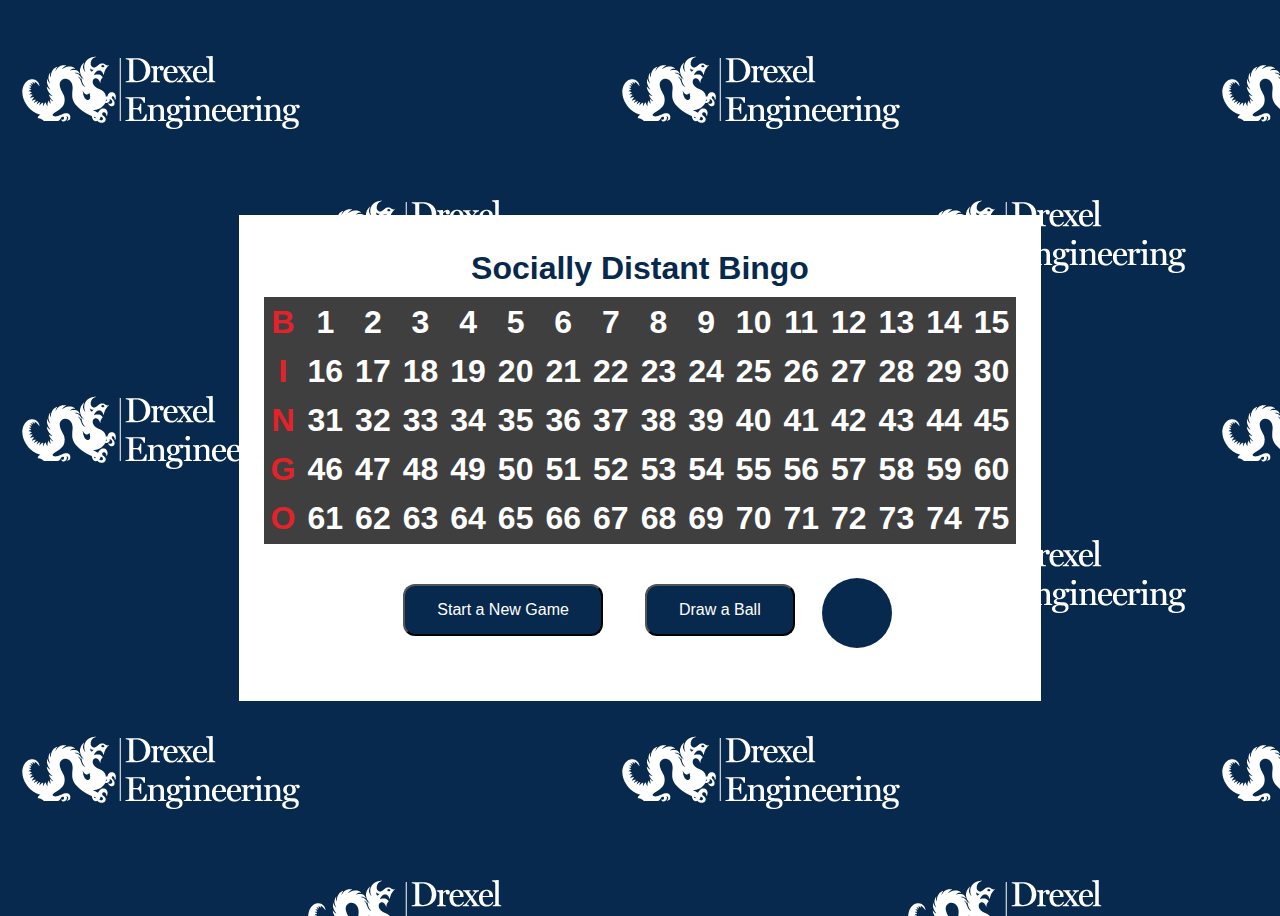
==== caller.html @ 64608546 "Add files via upload" ====
<!doctype html>
<html>
<head>
<meta charset="utf-8">
<title>Socially Distant Bingo | Bingo Board</title>
<link rel="stylesheet" type="text/css" href="bingoboard.css" />
<script type="text/javascript" src="bingoboard.js"></script>

</head>

<body>
	<div id="container">
    <div id="header">
      <h1>Socially Distant Bingo</h1>
    </div>
	<div id="instructions">

<table>
<tr><td class="letter">B</td>
<td class='numberoff' id='N1'>1</td>
<td class='numberoff' id='N2'>2</td>
<td class='numberoff' id='N3'>3</td>
<td class='numberoff' id='N4'>4</td>
<td class='numberoff' id='N5'>5</td>
<td class='numberoff' id='N6'>6</td>
<td class='numberoff' id='N7'>7</td>
<td class='numberoff' id='N8'>8</td>
<td class='numberoff' id='N9'>9</td>
<td class='numberoff' id='N10'>10</td>
<td class='numberoff' id='N11'>11</td>
<td class='numberoff' id='N12'>12</td>
<td class='numberoff' id='N13'>13</td>
<td class='numberoff' id='N14'>14</td>
<td class='numberoff' id='N15'>15</td>
</tr>
<tr><td class="letter">I</td>
<td class='numberoff' id='N16'>16</td>
<td class='numberoff' id='N17'>17</td>
<td class='numberoff' id='N18'>18</td>
<td class='numberoff' id='N19'>19</td>
<td class='numberoff' id='N20'>20</td>
<td class='numberoff' id='N21'>21</td>
<td class='numberoff' id='N22'>22</td>
<td class='numberoff' id='N23'>23</td>
<td class='numberoff' id='N24'>24</td>
<td class='numberoff' id='N25'>25</td>
<td class='numberoff' id='N26'>26</td>
<td class='numberoff' id='N27'>27</td>
<td class='numberoff' id='N28'>28</td>
<td class='numberoff' id='N29'>29</td>
<td class='numberoff' id='N30'>30</td>
</tr>
<tr><td class="letter">N</td>
<td class='numberoff' id='N31'>31</td>
<td class='numberoff' id='N32'>32</td>
<td class='numberoff' id='N33'>33</td>
<td class='numberoff' id='N34'>34</td>
<td class='numberoff' id='N35'>35</td>
<td class='numberoff' id='N36'>36</td>
<td class='numberoff' id='N37'>37</td>
<td class='numberoff' id='N38'>38</td>
<td class='numberoff' id='N39'>39</td>
<td class='numberoff' id='N40'>40</td>
<td class='numberoff' id='N41'>41</td>
<td class='numberoff' id='N42'>42</td>
<td class='numberoff' id='N43'>43</td>
<td class='numberoff' id='N44'>44</td>
<td class='numberoff' id='N45'>45</td>
</tr>
<tr><td class="letter">G</td>
<td class='numberoff' id='N46'>46</td>
<td class='numberoff' id='N47'>47</td>
<td class='numberoff' id='N48'>48</td>
<td class='numberoff' id='N49'>49</td>
<td class='numberoff' id='N50'>50</td>
<td class='numberoff' id='N51'>51</td>
<td class='numberoff' id='N52'>52</td>
<td class='numberoff' id='N53'>53</td>
<td class='numberoff' id='N54'>54</td>
<td class='numberoff' id='N55'>55</td>
<td class='numberoff' id='N56'>56</td>
<td class='numberoff' id='N57'>57</td>
<td class='numberoff' id='N58'>58</td>
<td class='numberoff' id='N59'>59</td>
<td class='numberoff' id='N60'>60</td>
</tr>
<tr><td class="letter">O</td>
<td class='numberoff' id='N61'>61</td>
<td class='numberoff' id='N62'>62</td>
<td class='numberoff' id='N63'>63</td>
<td class='numberoff' id='N64'>64</td>
<td class='numberoff' id='N65'>65</td>
<td class='numberoff' id='N66'>66</td>
<td class='numberoff' id='N67'>67</td>
<td class='numberoff' id='N68'>68</td>
<td class='numberoff' id='N69'>69</td>
<td class='numberoff' id='N70'>70</td>
<td class='numberoff' id='N71'>71</td>
<td class='numberoff' id='N72'>72</td>
<td class='numberoff' id='N73'>73</td>
<td class='numberoff' id='N74'>74</td>
<td class='numberoff' id='N75'>75</td>
	</tr>
</table>
<div id="controls"><button onclick="newGame()">Start a New Game</button> &nbsp; <button onclick="getBall()">Draw a Ball</button> &nbsp; <span id="ballnum">&nbsp;</span></div>
</body>
</html>
---- bingoboard.css ----
body {
	background-image: url("bglogo.png");
  display: flex;
  height: 100vh;
  align-content: center;
  justify-content: center;
  align-items: center;
}

h1, h2 {
  font-family: Gotham, "Helvetica Neue", Helvetica, Arial, "sans-serif"; 
  font-weight: 600;
  margin: 0 auto;
  text-align: center;
  padding: 10px;
  color: #07294D;
}

p {
  font-family: Gotham, "Helvetica Neue", Helvetica, Arial, "sans-serif"; 
  font-size: 16px;
  color: #00000;
}
table {
	background-color: #3F3F3F
}

td {
  font-family: Gotham, "Helvetica Neue", Helvetica, Arial, "sans-serif";
  margin: 0 auto;
  text-align: center;
	padding: 5px;
  font-size: 32px;
  font-weight: bold;
}
.numberoff {
	color: #ffffff;
	}
.letter {
	color: #E32329
	}
.numberon {
	color: #F9EB26;
	background-color: #B3B3B3
	}
#container {
	background-color: #ffffff;
	padding: 25px;
}
#instructions {
}

button {
  background-color: #07294D;
  border-radius: 12px;
  color: white;
	margin: 15px;
  padding: 15px 32px;
  text-align: center;
  text-decoration: none;
  display: inline-block;
  font-size: 16px;
}
#controls {
	margin: 25px auto;
	text-align: center;
	display: block;
}
#ballnum {
  height: 50px;
  width: 50px;
  background-color: #07294D;
  color: #ffffff;
  border-radius: 50%;
  display: inline-block;
    font-family: Gotham, "Helvetica Neue", Helvetica, Arial, "sans-serif"; 
  font-size: 30px;
  padding: 10px;

}
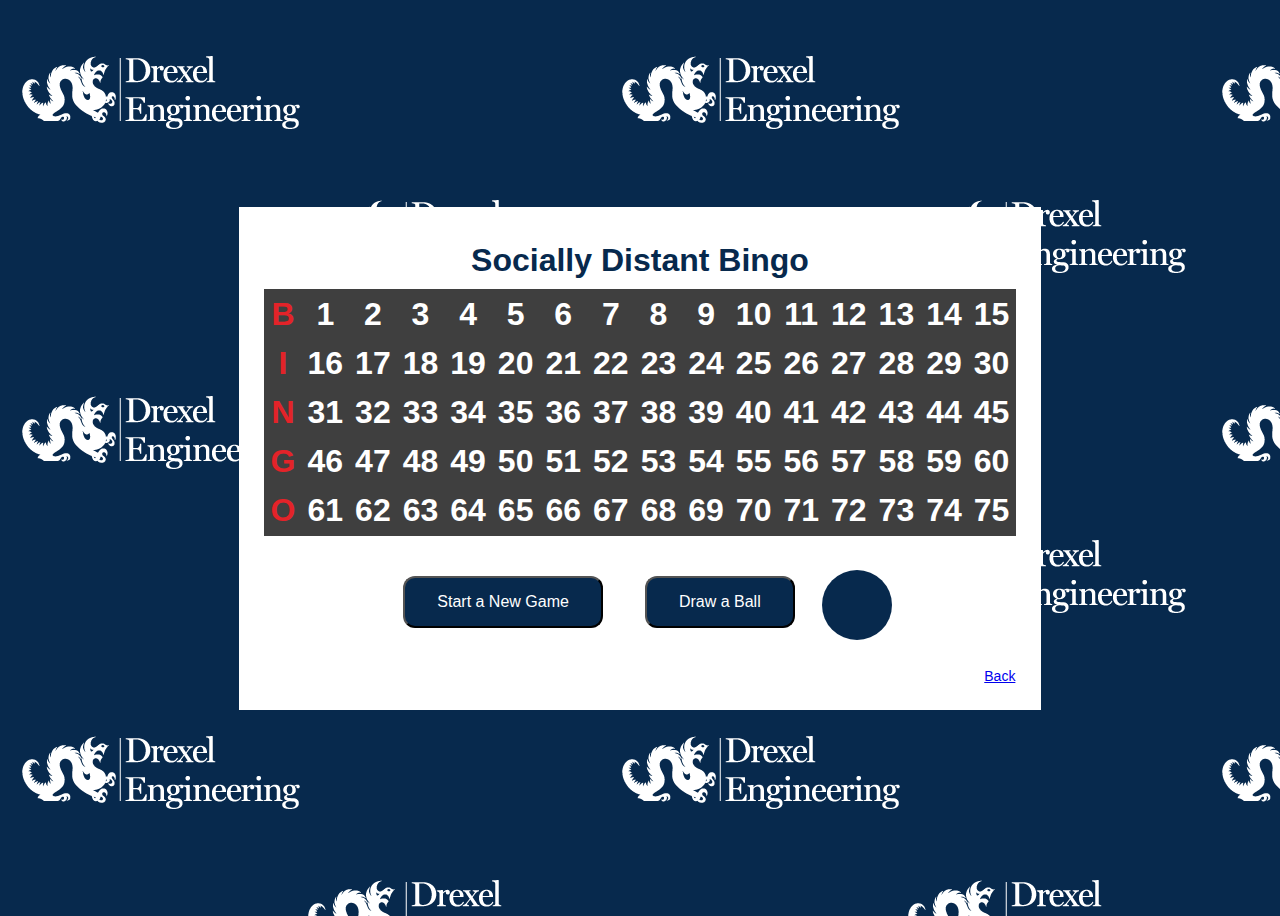
==== commit 1d96a889: "Add files via upload" ====
--- a/caller.html
+++ b/caller.html
@@ -103,5 +103,7 @@
 	</tr>
 </table>
 <div id="controls"><button onclick="newGame()">Start a New Game</button> &nbsp; <button onclick="getBall()">Draw a Ball</button> &nbsp; <span id="ballnum">&nbsp;</span></div>
+<p id="message"></p>
+<p class="backlink"><a href="./">Back</a></p>
 </body>
 </html>
--- a/bingoboard.css
+++ b/bingoboard.css
@@ -20,6 +20,12 @@
   font-family: Gotham, "Helvetica Neue", Helvetica, Arial, "sans-serif"; 
   font-size: 16px;
   color: #00000;
+}
+p.backlink {
+  text-align: right;
+  font-size: 14px;
+  color: #FFC600;
+  margin: 1px;
 }
 table {
 	background-color: #3F3F3F
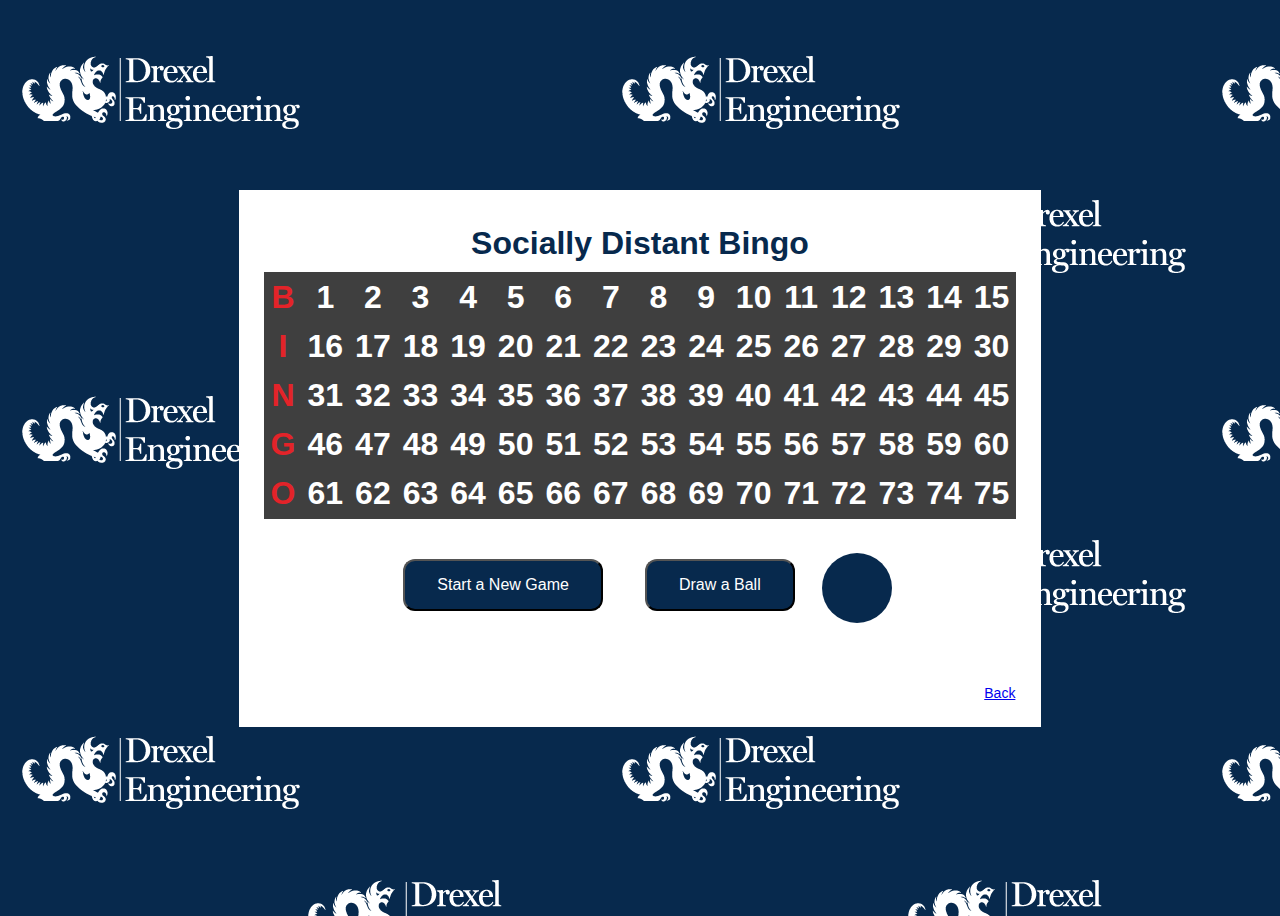
==== commit 5aebc21a: "Add files via upload" ====
--- a/caller.html
+++ b/caller.html
@@ -103,7 +103,7 @@
 	</tr>
 </table>
 <div id="controls"><button onclick="newGame()">Start a New Game</button> &nbsp; <button onclick="getBall()">Draw a Ball</button> &nbsp; <span id="ballnum">&nbsp;</span></div>
-<p id="message"></p>
+<p id="message">&nbsp;</p>
 <p class="backlink"><a href="./">Back</a></p>
 </body>
 </html>
